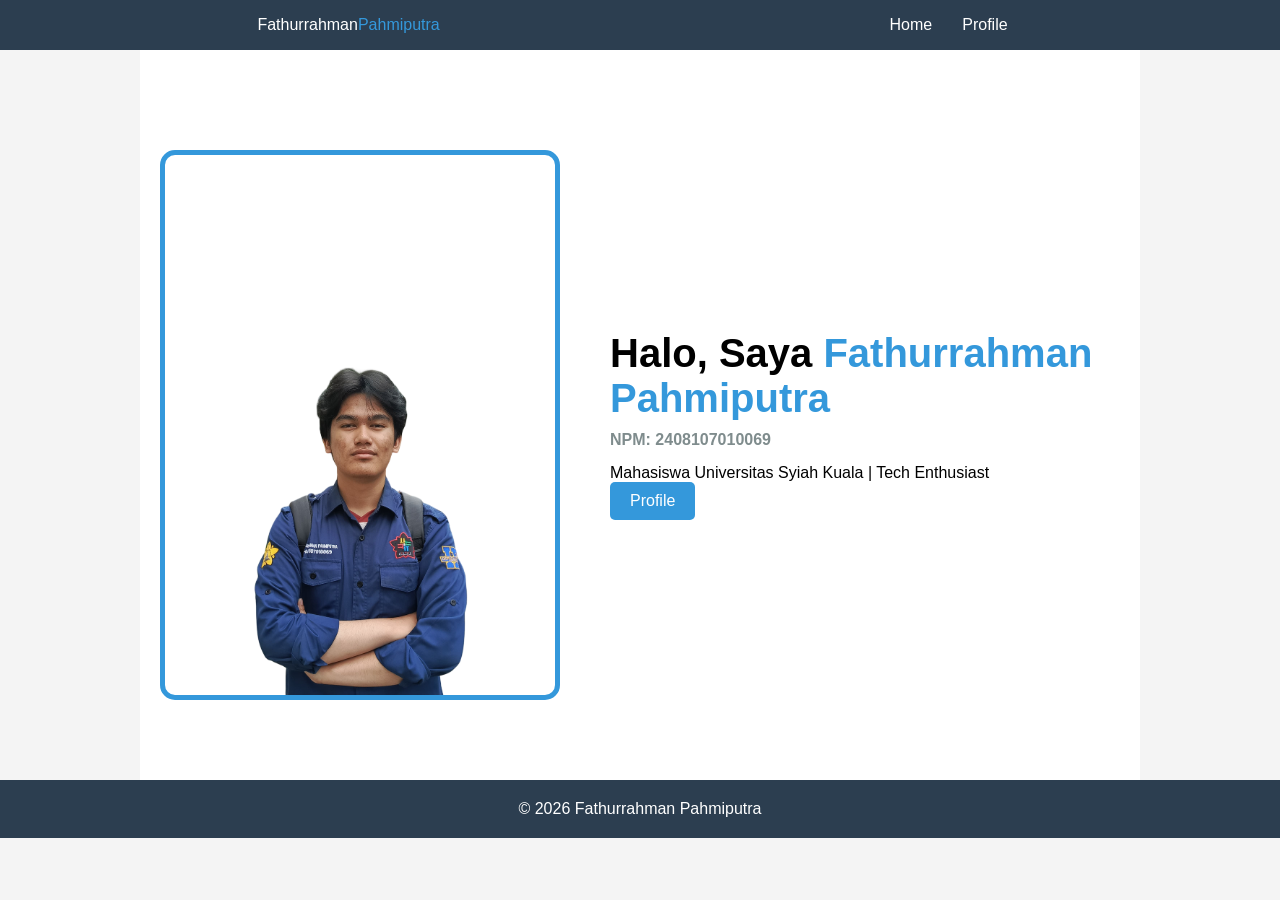
==== index.html @ e489cb0a "Add files via upload" ====
<!DOCTYPE html>
<html lang="id">
<head>
    <meta charset="UTF-8">
    <meta name="viewport" content="width=device-width, initial-scale=1.0">
    <title>Portofolio Fathurrahman</title>
    <link rel="stylesheet" href="style.css">
</head>
<body>
    <header>
        <nav>
            <div class="logo">Fathurrahman<span>Pahmiputra</span></div>
            <ul>
                <li><a href="index.html">Home</a></li>
                <li><a href="detail.html">Profile</a></li>
            </ul>
        </nav>
    </header>

    <main>
        <section id="home" class="hero">
            <div class="hero-container">
                <img src="Fathur.png" alt="Foto Fathurrahman" class="profile-img">
                
                <div class="hero-text">
                    <h1>Halo, Saya <span>Fathurrahman Pahmiputra</span></h1>
                    <p class="npm">NPM: 2408107010069</p>
                    <p>Mahasiswa Universitas Syiah Kuala | Tech Enthusiast</p>
                    <a href="detail.html" class="btn">Profile</a>
                </div>
            </div>
        </section>

      
            

    <footer>
        <p>&copy; 2026 Fathurrahman Pahmiputra</p>
    </footer>
</body>
</html>
---- style.css ----
/* Reset Dasar */
* {
    margin: 0;
    padding: 0;
    box-sizing: border-box;
    font-family: 'Segoe UI', sans-serif;
}

/* Memaksa Footer di Bawah */
html, body {
    height: 100%;
}

body {
    display: flex;
    flex-direction: column;
    background-color: #f4f4f4;
}

main {
    flex: 1; /* Ini yang bikin footer terdorong ke bawah */
}

/* Header */
header {
    background: #2c3e50;
    color: white;
    padding: 1rem 0;
    position: fixed;
    width: 100%;
    top: 0;
    z-index: 1000;
}

nav {
    display: flex;
    justify-content: space-around;
    align-items: center;
    max-width: 1200px;
    margin: auto;
}

.logo span { color: #3498db; }
nav ul { display: flex; list-style: none; }
nav ul li a { color: white; text-decoration: none; padding: 0 15px; }

/* Hero Section (Foto Kiri, Teks Kanan) */
.hero {
    background: white;
    padding: 150px 20px 80px 20px;
    display: flex;
    justify-content: center;
}

.hero-container {
    display: flex;
    align-items: center;
    gap: 50px;
    max-width: 1000px;
    width: 100%;
}

.profile-img {
    width: 100%;
    max-width: 400px; /* Foto Gede */
    height: auto;
    border-radius: 15px;
    border: 5px solid #3498db;
    object-fit: cover;
}

.hero-text { text-align: left; }
.hero-text h1 { font-size: 2.5rem; margin-bottom: 10px; }
.hero-text h1 span { color: #3498db; }
.hero-text .npm { font-weight: bold; color: #7f8c8d; margin-bottom: 15px; }

/* Tabel & Section */
section {
    padding: 60px 20px;
    max-width: 1000px;
    margin: auto;
}

table {
    width: 100%;
    border-collapse: collapse;
    margin-top: 20px;
    background: white;
}

table th, table td {
    border: 1px solid #ddd;
    padding: 12px;
}

table th { background: #3498db; color: white; }

/* Tombol & Footer */
.btn {
    display: inline-block;
    padding: 10px 20px;
    background: #3498db;
    color: white;
    text-decoration: none;
    border-radius: 5px;
}

footer {
    text-align: center;
    padding: 20px;
    background: #2c3e50;
    color: white;
}

/* Responsif HP */
@media (max-width: 768px) {
    .hero-container { flex-direction: column; text-align: center; }
    .hero-text { text-align: center; }
}
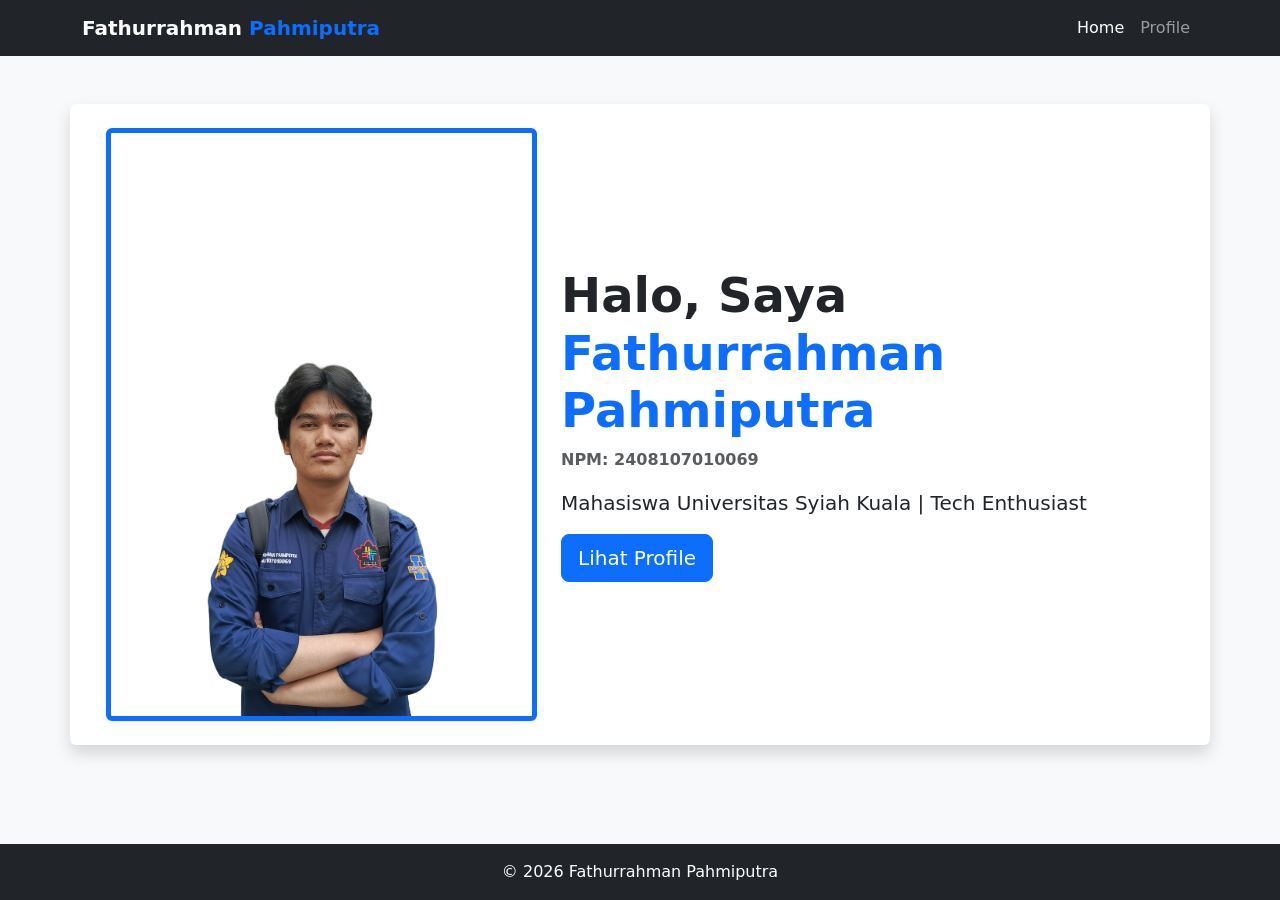
==== commit 1a492ffc: "Add files via upload" ====
--- a/index.html
+++ b/index.html
@@ -4,38 +4,38 @@
     <meta charset="UTF-8">
     <meta name="viewport" content="width=device-width, initial-scale=1.0">
     <title>Portofolio Fathurrahman</title>
-    <link rel="stylesheet" href="style.css">
+    <link href="https://cdn.jsdelivr.net/npm/bootstrap@5.3.0/dist/css/bootstrap.min.css" rel="stylesheet">
 </head>
-<body>
-    <header>
-        <nav>
-            <div class="logo">Fathurrahman<span>Pahmiputra</span></div>
-            <ul>
-                <li><a href="index.html">Home</a></li>
-                <li><a href="detail.html">Profile</a></li>
-            </ul>
-        </nav>
-    </header>
+<body class="bg-light">
 
-    <main>
-        <section id="home" class="hero">
-            <div class="hero-container">
-                <img src="Fathur.png" alt="Foto Fathurrahman" class="profile-img">
-                
-                <div class="hero-text">
-                    <h1>Halo, Saya <span>Fathurrahman Pahmiputra</span></h1>
-                    <p class="npm">NPM: 2408107010069</p>
-                    <p>Mahasiswa Universitas Syiah Kuala | Tech Enthusiast</p>
-                    <a href="detail.html" class="btn">Profile</a>
-                </div>
+    <nav class="navbar navbar-expand-lg navbar-dark bg-dark sticky-top">
+        <div class="container">
+            <a class="navbar-brand fw-bold" href="index.html">Fathurrahman <span class="text-primary">Pahmiputra</span></a>
+            <div class="navbar-nav ms-auto">
+                <a class="nav-link active" href="index.html">Home</a>
+                <a class="nav-link" href="detail.html">Profile</a>
             </div>
-        </section>
+        </div>
+    </nav>
 
-      
-            
+    <main class="container py-5">
+        <div class="row align-items-center bg-white shadow rounded p-4">
+            <div class="col-md-5 text-center">
+                <img src="Fathur.png" alt="Foto Fathurrahman" class="img-fluid rounded shadow-sm border border-primary border-5">
+            </div>
+            <div class="col-md-7 mt-4 mt-md-0">
+                <h1 class="display-5 fw-bold">Halo, Saya <span class="text-primary">Fathurrahman Pahmiputra</span></h1>
+                <p class="text-muted fw-bold">NPM: 2408107010069</p>
+                <p class="lead">Mahasiswa Universitas Syiah Kuala | Tech Enthusiast</p>
+                <a href="detail.html" class="btn btn-primary btn-lg">Lihat Profile</a>
+            </div>
+        </div>
+    </main>
 
-    <footer>
-        <p>&copy; 2026 Fathurrahman Pahmiputra</p>
+    <footer class="bg-dark text-white text-center py-3 fixed-bottom">
+        <p class="mb-0">&copy; 2026 Fathurrahman Pahmiputra</p>
     </footer>
+
+    <script src="https://cdn.jsdelivr.net/npm/bootstrap@5.3.0/dist/js/bootstrap.bundle.min.js"></script>
 </body>
 </html>
